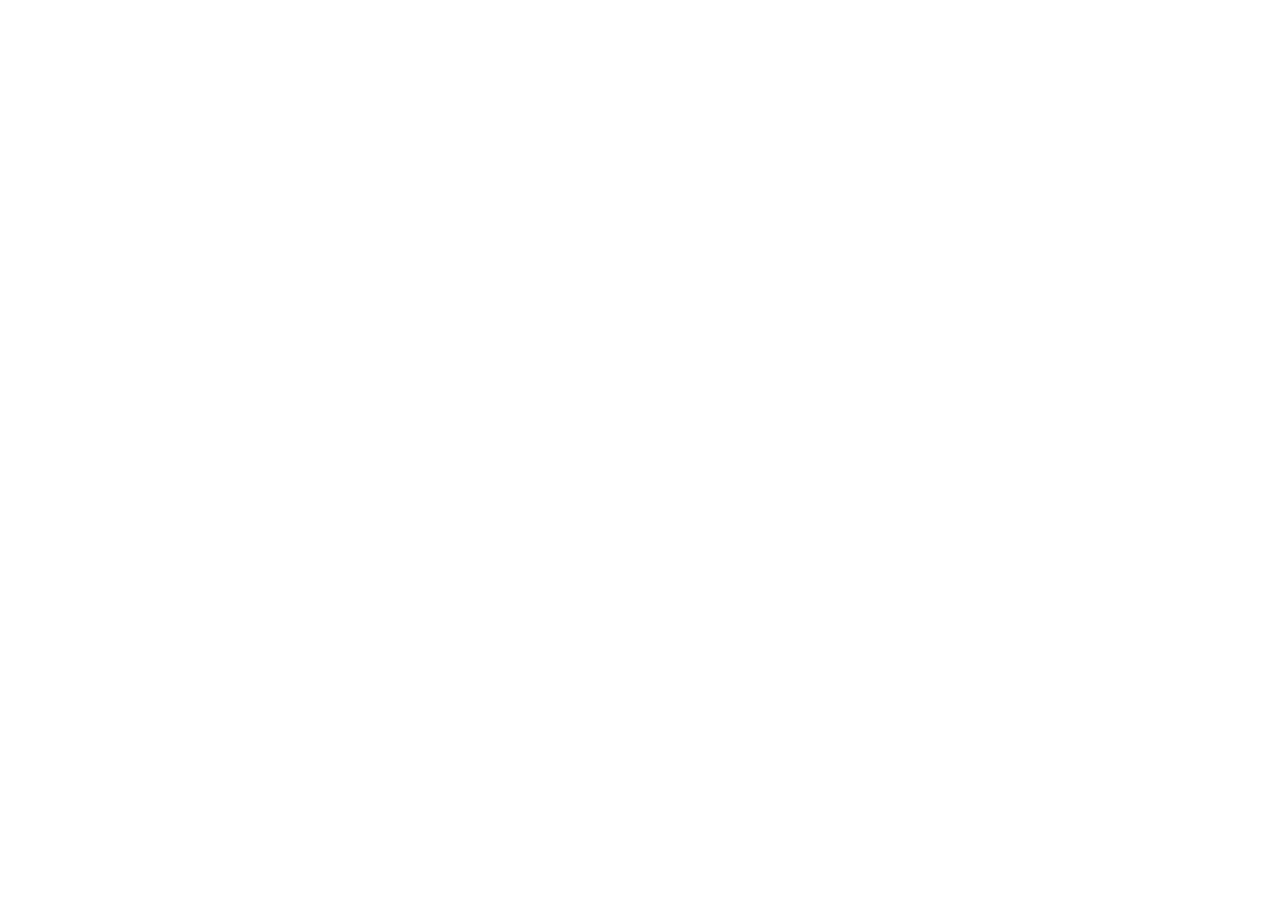
==== ai/index.html @ c28da9d7 "/ai: 비공개 AI 공부방 페이지로 이동 Co-Authored-By: Claude Opus 5.5 <noreply@anthropic.com>" ====
<!doctype html>
<html lang="ko">
<head>
<meta charset="utf-8">
<meta name="viewport" content="width=device-width, initial-scale=1">
<meta name="robots" content="noindex, nofollow">
<meta http-equiv="refresh" content="0; url=https://claude.ai/artifact/Lb7zZdzV3jFs5ZotGjRMwF">
<title>AI 공부방</title>
<style>body{margin:0;padding:40px 16px;font:15px/1.6 system-ui,sans-serif;background:#f6f7f9;color:#1b2430;text-align:center}a{color:#0d6a6c}</style>
</head>
<body>
<p>이동 중입니다. 안 넘어가면 <a href="https://claude.ai/artifact/Lb7zZdzV3jFs5ZotGjRMwF">여기</a>를 눌러 주세요.</p>
<script>location.replace("https://claude.ai/artifact/Lb7zZdzV3jFs5ZotGjRMwF")</script>
</body>
</html>
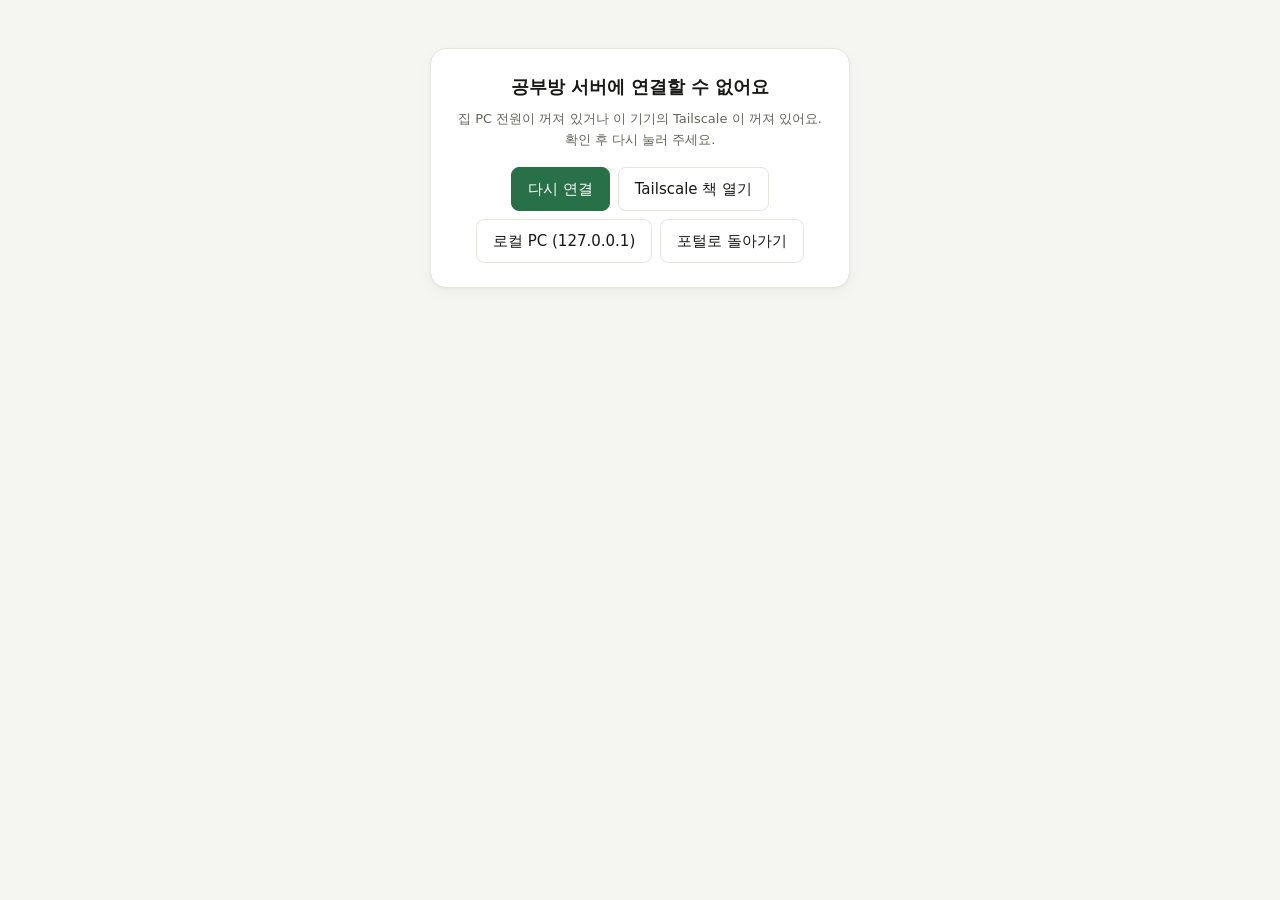
==== commit bcbe321a: "포털 전면 개선: 초성 검색·관제 배지·내 PC 접기/복귀 폴링·묶음 이동·모바일/PWA/보안 보강" ====
--- a/ai/index.html
+++ b/ai/index.html
@@ -1,15 +1,62 @@
 <!doctype html>
-<html lang="ko">
+<html lang="ko" data-theme="light">
 <head>
 <meta charset="utf-8">
-<meta name="viewport" content="width=device-width, initial-scale=1">
+<meta name="viewport" content="width=device-width, initial-scale=1, viewport-fit=cover">
 <meta name="robots" content="noindex, nofollow">
-<meta http-equiv="refresh" content="0; url=https://claude.ai/artifact/Lb7zZdzV3jFs5ZotGjRMwF">
-<title>AI 공부방</title>
-<style>body{margin:0;padding:40px 16px;font:15px/1.6 system-ui,sans-serif;background:#f6f7f9;color:#1b2430;text-align:center}a{color:#0d6a6c}</style>
+<title>AI 공부방 연결 | Benny</title>
+<link rel="stylesheet" href="/design/tokens.css?v=2">
+<style>
+  *{box-sizing:border-box}
+  [hidden]{display:none!important}
+  body{margin:0;padding:max(48px,env(safe-area-inset-top,0px)) 16px 32px;font:var(--bn-fs-base)/var(--bn-lh) var(--bn-font);background:var(--bn-bg);color:var(--bn-ink);display:grid;place-items:center}
+  main{max-width:420px;width:100%;background:var(--bn-surface);border:1px solid var(--bn-line);border-radius:var(--bn-r-lg);padding:var(--bn-sp-6);box-shadow:var(--bn-shadow-1);text-align:center}
+  h1{margin:0 0 var(--bn-sp-2);font-size:var(--bn-fs-lg)}
+  p{margin:0 0 var(--bn-sp-4);font-size:var(--bn-fs-md);color:var(--bn-ink-2)}
+  .acts{display:flex;flex-wrap:wrap;justify-content:center;gap:var(--bn-sp-2)}
+  .btn{display:inline-flex;align-items:center;justify-content:center;min-height:var(--bn-tap);padding:var(--bn-sp-2) var(--bn-sp-4);border-radius:var(--bn-r-sm);border:1px solid var(--bn-line);background:var(--bn-surface);color:var(--bn-ink);font:600 var(--bn-fs-sm)/1.4 inherit;text-decoration:none;cursor:pointer}
+  .btn.primary{background:var(--bn-accent);border-color:var(--bn-accent);color:var(--bn-on-accent)}
+  .btn:focus-visible{outline:2px solid var(--bn-accent);outline-offset:2px}
+</style>
 </head>
 <body>
-<p>이동 중입니다. 안 넘어가면 <a href="https://claude.ai/artifact/Lb7zZdzV3jFs5ZotGjRMwF">여기</a>를 눌러 주세요.</p>
-<script>location.replace("https://claude.ai/artifact/Lb7zZdzV3jFs5ZotGjRMwF")</script>
+<main>
+  <h1 id="ttl">📚 AI 공부방으로 연결 중…</h1>
+  <p id="msg" role="status" aria-live="polite">집 PC 로컬 또는 Tailscale 경로를 확인하고 있어요.</p>
+  <div class="acts" id="acts" hidden>
+    <button type="button" class="btn primary" id="retry">다시 연결</button>
+    <a class="btn" href="https://desktop-ijcbddr.tail4df4c9.ts.net:8810/book/">Tailscale 책 열기</a>
+    <a class="btn" href="http://127.0.0.1:8810/book/">로컬 PC (127.0.0.1)</a>
+    <a class="btn" href="/">포털로 돌아가기</a>
+  </div>
+</main>
+<script>
+const TAIL = "https://desktop-ijcbddr.tail4df4c9.ts.net:8810";
+const LOCAL = "http://127.0.0.1:8810";
+function probe(base, ms) {
+  const ctl = new AbortController(), t = setTimeout(() => ctl.abort(), ms);
+  return fetch(base + "/api/home", { mode: "no-cors", cache: "no-store", signal: ctl.signal })
+    .then(() => base + "/book/")
+    .finally(() => clearTimeout(t));
+}
+async function connect() {
+  document.getElementById("ttl").textContent = "📚 AI 공부방으로 연결 중…";
+  document.getElementById("msg").textContent = "집 PC 로컬 또는 Tailscale 경로를 확인하고 있어요.";
+  document.getElementById("acts").hidden = true;
+  // 모바일 기기에서는 로컬 루프백 프로브를 생략해 브라우저 로컬 네트워크 권한 팝업을 방지하고, PC 에서는 로컬 우선 연결
+  const isMobile = /Android|iPhone|iPad|iPod/i.test(navigator.userAgent || "");
+  try {
+    const probes = isMobile ? [probe(TAIL, 3000)] : [probe(LOCAL, 1000), probe(TAIL, 2800)];
+    const target = await Promise.any(probes);
+    location.replace(target);
+  } catch (_) {
+    document.getElementById("ttl").textContent = "공부방 서버에 연결할 수 없어요";
+    document.getElementById("msg").textContent = "집 PC 전원이 꺼져 있거나 이 기기의 Tailscale 이 꺼져 있어요. 확인 후 다시 눌러 주세요.";
+    document.getElementById("acts").hidden = false;
+  }
+}
+document.getElementById("retry").onclick = connect;
+connect();
+</script>
 </body>
 </html>
--- a/design/tokens.css
+++ b/design/tokens.css
@@ -0,0 +1,143 @@
+/* ─────────────────────────────────────────────────────────────────────────────
+   Benny 앱 가족 공통 디자인 토큰 · 버전 2 (2026-10-29)
+     v2: ink-2 #6b6b64 → #65655e (탭 바닥 track 위 4.33 → 4.74:1, 4.5:1 약속 지킴)
+
+   · 다른 앱은 <link rel="stylesheet" href="/design/tokens.css?v=2"> 로 씀
+     (같은 주소 benny3s.github.io 라 /when/ /trip/ /wishtag/ /band-manager/ /music/ 어디서나 이 경로 그대로)
+   · 값 바꾸면 모든 앱이 같이 바뀌니 ?v 올리고 앱마다 확인
+     (GitHub Pages 캐시 10분 · 포털 sw.js 의 오프라인 캐시도 이 파일을 들고 있음)
+   · 여기엔 :root 의 CSS 변수만 둔다. 선택자(.btn .card …)는 앱마다 이름이 겹쳐서 넣지 않는다.
+   · 이름은 모두 --bn- 로 시작 — 앱의 기존 --bg --accent 와 섞이지 않게. 옮길 땐 앱 쪽에서
+     --accent: var(--bn-accent); 처럼 한 줄씩 잇는다.
+
+   다크 모드
+   · 시스템이 다크면 따라감. 항상 라이트로 둘 앱은 <html data-theme="light"> (포털이 이렇게 씀 —
+     2026-10-01 Benny "라이트 모드로 안돼?").
+   · 수동으로 다크를 켜려면 <html data-theme="dark">.
+
+   글자 색 3단계 규칙: ink(본문) · ink-2(보조 글, 4.5:1 이상) · ink-3(글자 말고 아이콘·화살표용, 3:1 이상)
+   ───────────────────────────────────────────────────────────────────────────── */
+
+:root {
+  color-scheme: light;
+
+  /* 면 */
+  --bn-bg: #f5f5f2;            /* 페이지 바탕 */
+  --bn-surface: #ffffff;       /* 카드·버튼·입력 */
+  --bn-surface-2: #fafaf7;     /* 카드 안쪽 상자 */
+  --bn-fill: #efeee8;          /* 회색 칩·숨김 카드·호버 */
+  --bn-track: #e8e7e1;         /* 탭·토글 묶음의 바닥 */
+  --bn-overlay: rgba(0, 0, 0, .35);  /* 대화창 뒤 */
+
+  /* 선 */
+  --bn-line: #e5e4df;
+  --bn-line-strong: #d3d2cb;   /* 호버·점선 */
+
+  /* 글자 3단계 */
+  --bn-ink: #181816;
+  --bn-ink-2: #65655e;         /* 흰 바탕 5.9:1 · 바탕색 5.4:1 · 탭 바닥 4.7:1 · 연한 면(fill·soft·tint) 4.8:1 이상 */
+  --bn-ink-3: #7b7b74;         /* 아이콘 전용 — 탭 바닥 3.4:1 */
+
+  /* 강조 1개 */
+  --bn-accent: #287047;        /* 흰 글자 6.0:1 */
+  --bn-accent-rgb: 40, 112, 71;  /* rgba(var(--bn-accent-rgb), .25) 용 */
+  --bn-accent-strong: #215c3a; /* 누를 때·호버 */
+  --bn-accent-soft: #e6f2eb;   /* 배지·연한 버튼 */
+  --bn-accent-faint: #eff6f2;  /* 넓은 연초록 면 */
+  --bn-accent-line: #cce0d4;   /* 연초록 상자 테두리 */
+  --bn-on-accent: #ffffff;
+
+  /* 상태색 (글자 · 연한 바탕 · 테두리) */
+  --bn-ok: #287047;   --bn-ok-soft: #e3f1e8;
+  --bn-warn: #9c4a1a; --bn-warn-soft: #fbf1d6; --bn-warn-line: #edd9b8;
+  --bn-bad: #a3361b;  --bn-bad-soft: #fbe4e0;  --bn-bad-line: #f1cfc3;
+  --bn-info: #2c5aa0; --bn-info-soft: #e3ecfb;
+
+  /* 아이콘 타일 바탕 (앱마다 하나씩) */
+  --bn-tint-green: #e3f1e8;  --bn-tint-orange: #fde9dc; --bn-tint-blue: #e3ecfb;
+  --bn-tint-yellow: #fbf1d6; --bn-tint-pink: #fbe4ec;   --bn-tint-purple: #ece6fb;
+  --bn-tint-red: #fde3e1;    --bn-tint-teal: #e2f3f4;   --bn-tint-sand: #efe7dc;
+
+  /* 글꼴 (한글 우선, 파일은 안 불러옴 — 기기 글꼴) */
+  --bn-font: -apple-system, BlinkMacSystemFont, "Apple SD Gothic Neo", "Pretendard",
+             "Malgun Gothic", system-ui, sans-serif;
+  --bn-font-mono: ui-monospace, SFMono-Regular, Menlo, Consolas, monospace;
+
+  /* 글자 크기 6단계 */
+  --bn-fs-xs: 11.5px;    /* 칩·배지·경로 */
+  --bn-fs-sm: 12.5px;    /* 버튼·안내·메타 */
+  --bn-fs-md: 13px;      /* 설명·소제목 */
+  --bn-fs-base: 15px;    /* 본문·카드 이름·입력 */
+  --bn-fs-lg: 17.5px;    /* 큰 카드 이름·대화창 제목 */
+  --bn-fs-xl: 22px;      /* 페이지 제목 */
+  --bn-lh: 1.6;
+  --bn-lh-tight: 1.3;
+
+  /* 간격 — 숫자 × 4px */
+  --bn-sp-half: 2px;
+  --bn-sp-1: 4px;
+  --bn-sp-2: 8px;
+  --bn-sp-3: 12px;
+  --bn-sp-4: 16px;
+  --bn-sp-5: 20px;
+  --bn-sp-6: 24px;
+  --bn-sp-8: 32px;
+  --bn-sp-10: 40px;
+
+  /* 둥글기 3단계 + 알약 */
+  --bn-r-sm: 8px;        /* 버튼·입력·안쪽 칸 */
+  --bn-r-md: 12px;       /* 안쪽 상자·탭 바닥 */
+  --bn-r-lg: 16px;       /* 카드·대화창 */
+  --bn-r-pill: 999px;
+
+  /* 그림자 2단계 */
+  --bn-shadow-1: 0 1px 3px rgba(0, 0, 0, .04), 0 6px 16px rgba(0, 0, 0, .035);  /* 놓여 있음 */
+  --bn-shadow-2: 0 4px 12px rgba(0, 0, 0, .07), 0 10px 24px rgba(0, 0, 0, .05); /* 떠오름·대화창 */
+
+  /* 터치·움직임 */
+  --bn-tap: 44px;        /* 손가락으로 누르는 것의 최소 높이 */
+  --bn-dur: .15s;
+  --bn-ease: ease;
+}
+
+/* 다크 — 시스템 설정을 따름 (data-theme="light" 인 앱은 제외) */
+@media (prefers-color-scheme: dark) {
+  :root:not([data-theme="light"]) {
+    color-scheme: dark;
+    --bn-bg: #131412; --bn-surface: #1c1e1b; --bn-surface-2: #20221f;
+    --bn-fill: #2a2c28; --bn-track: #0b0c0a; --bn-overlay: rgba(0, 0, 0, .6);
+    --bn-line: #2e312d; --bn-line-strong: #454943;
+    --bn-ink: #ecece6; --bn-ink-2: #a6a69d; --bn-ink-3: #7d7d75;
+    --bn-accent: #5cbf86; --bn-accent-rgb: 92, 191, 134; --bn-accent-strong: #7dd3a0;
+    --bn-accent-soft: #1d3326; --bn-accent-faint: #18241c; --bn-accent-line: #2f4f3c; --bn-on-accent: #0c1a12;
+    --bn-ok: #5cbf86;   --bn-ok-soft: #1d3326;
+    --bn-warn: #e0a060; --bn-warn-soft: #3a2a17; --bn-warn-line: #5a4325;
+    --bn-bad: #f08a74;  --bn-bad-soft: #3d1f19;  --bn-bad-line: #5e2f25;
+    --bn-info: #8fb4f0; --bn-info-soft: #1c2a42;
+    --bn-tint-green: #1f3328;  --bn-tint-orange: #3a2a20; --bn-tint-blue: #1e2a3d;
+    --bn-tint-yellow: #363019; --bn-tint-pink: #3a2230;   --bn-tint-purple: #2b2540;
+    --bn-tint-red: #3d2422;    --bn-tint-teal: #1c3335;   --bn-tint-sand: #332c22;
+    --bn-shadow-1: 0 1px 2px rgba(0, 0, 0, .5), 0 6px 16px rgba(0, 0, 0, .3);
+    --bn-shadow-2: 0 4px 12px rgba(0, 0, 0, .55), 0 10px 24px rgba(0, 0, 0, .4);
+  }
+}
+
+/* 다크 — 앱이 직접 켤 때 (위와 같은 값) */
+:root[data-theme="dark"] {
+  color-scheme: dark;
+  --bn-bg: #131412; --bn-surface: #1c1e1b; --bn-surface-2: #20221f;
+  --bn-fill: #2a2c28; --bn-track: #0b0c0a; --bn-overlay: rgba(0, 0, 0, .6);
+  --bn-line: #2e312d; --bn-line-strong: #454943;
+  --bn-ink: #ecece6; --bn-ink-2: #a6a69d; --bn-ink-3: #7d7d75;
+  --bn-accent: #5cbf86; --bn-accent-rgb: 92, 191, 134; --bn-accent-strong: #7dd3a0;
+  --bn-accent-soft: #1d3326; --bn-accent-faint: #18241c; --bn-accent-line: #2f4f3c; --bn-on-accent: #0c1a12;
+  --bn-ok: #5cbf86;   --bn-ok-soft: #1d3326;
+  --bn-warn: #e0a060; --bn-warn-soft: #3a2a17; --bn-warn-line: #5a4325;
+  --bn-bad: #f08a74;  --bn-bad-soft: #3d1f19;  --bn-bad-line: #5e2f25;
+  --bn-info: #8fb4f0; --bn-info-soft: #1c2a42;
+  --bn-tint-green: #1f3328;  --bn-tint-orange: #3a2a20; --bn-tint-blue: #1e2a3d;
+  --bn-tint-yellow: #363019; --bn-tint-pink: #3a2230;   --bn-tint-purple: #2b2540;
+  --bn-tint-red: #3d2422;    --bn-tint-teal: #1c3335;   --bn-tint-sand: #332c22;
+  --bn-shadow-1: 0 1px 2px rgba(0, 0, 0, .5), 0 6px 16px rgba(0, 0, 0, .3);
+  --bn-shadow-2: 0 4px 12px rgba(0, 0, 0, .55), 0 10px 24px rgba(0, 0, 0, .4);
+}
